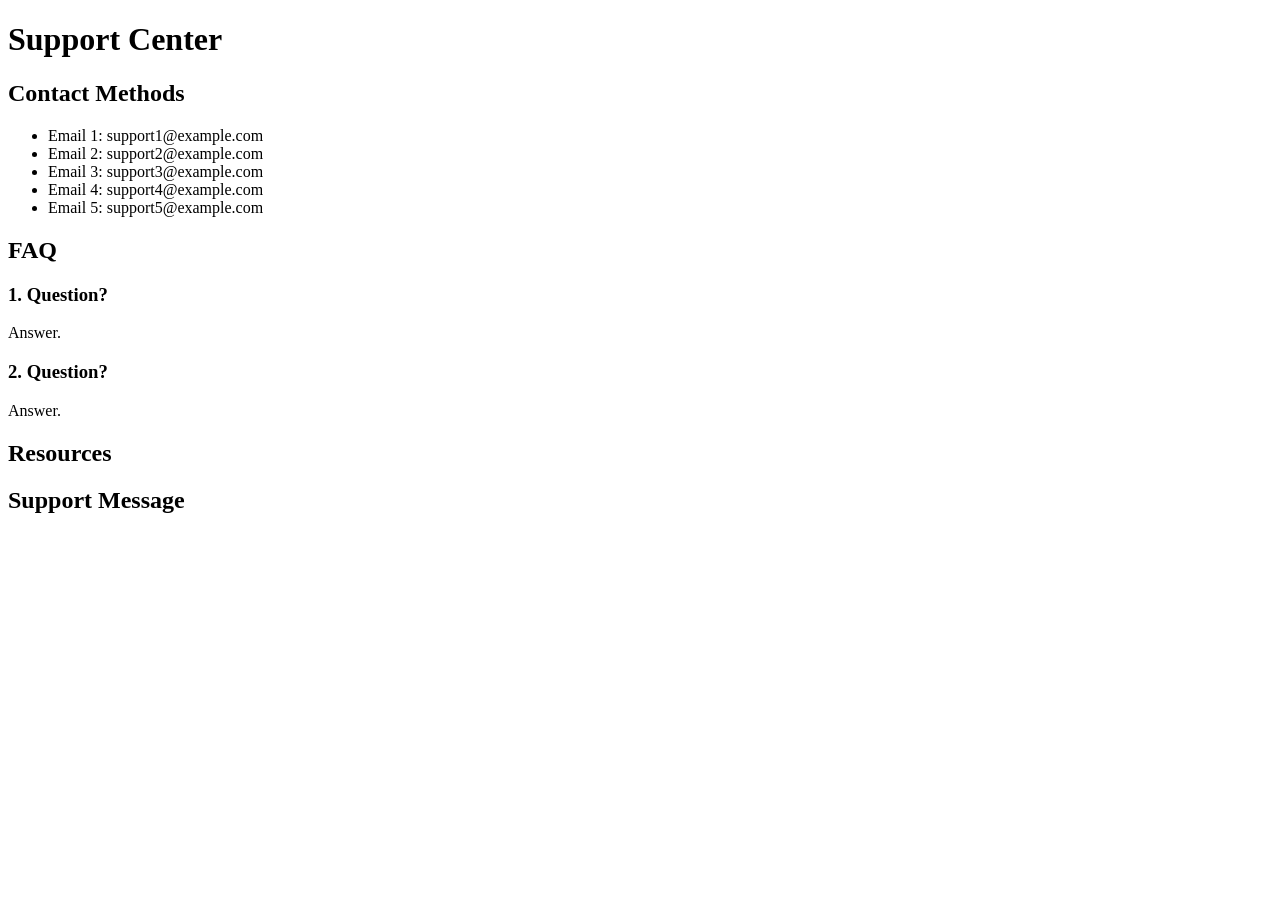
==== support.html @ 69777b8c "Add website files with privacy policy and support contact" ====
<!DOCTYPE html>
<html lang="en">
<head>
    <meta charset="UTF-8">
    <meta name="viewport" content="width=device-width, initial-scale=1.0">
    <title>Support Center</title>
</head>
<body>
    <h1>Support Center</h1>
    <section>
        <h2>Contact Methods</h2>
        <ul>
            <li>Email 1: support1@example.com</li>
            <li>Email 2: support2@example.com</li>
            <li>Email 3: support3@example.com</li>
            <li>Email 4: support4@example.com</li>
            <li>Email 5: support5@example.com</li>
        </ul>
    </section>
    <section>
        <h2>FAQ</h2>
        <h3>1. Question?</h3>
        <p>Answer.</p>
        <h3>2. Question?</h3>
        <p>Answer.</p>
        <!-- Additional FAQ items -->
    </section>
    <section>
        <h2>Resources</h2>
        <!-- Resources grid content -->
    </section>
    <section>
        <h2>Support Message</h2>
        <p><!-- Support message content --> </p>
    </section>
</body>
</html>
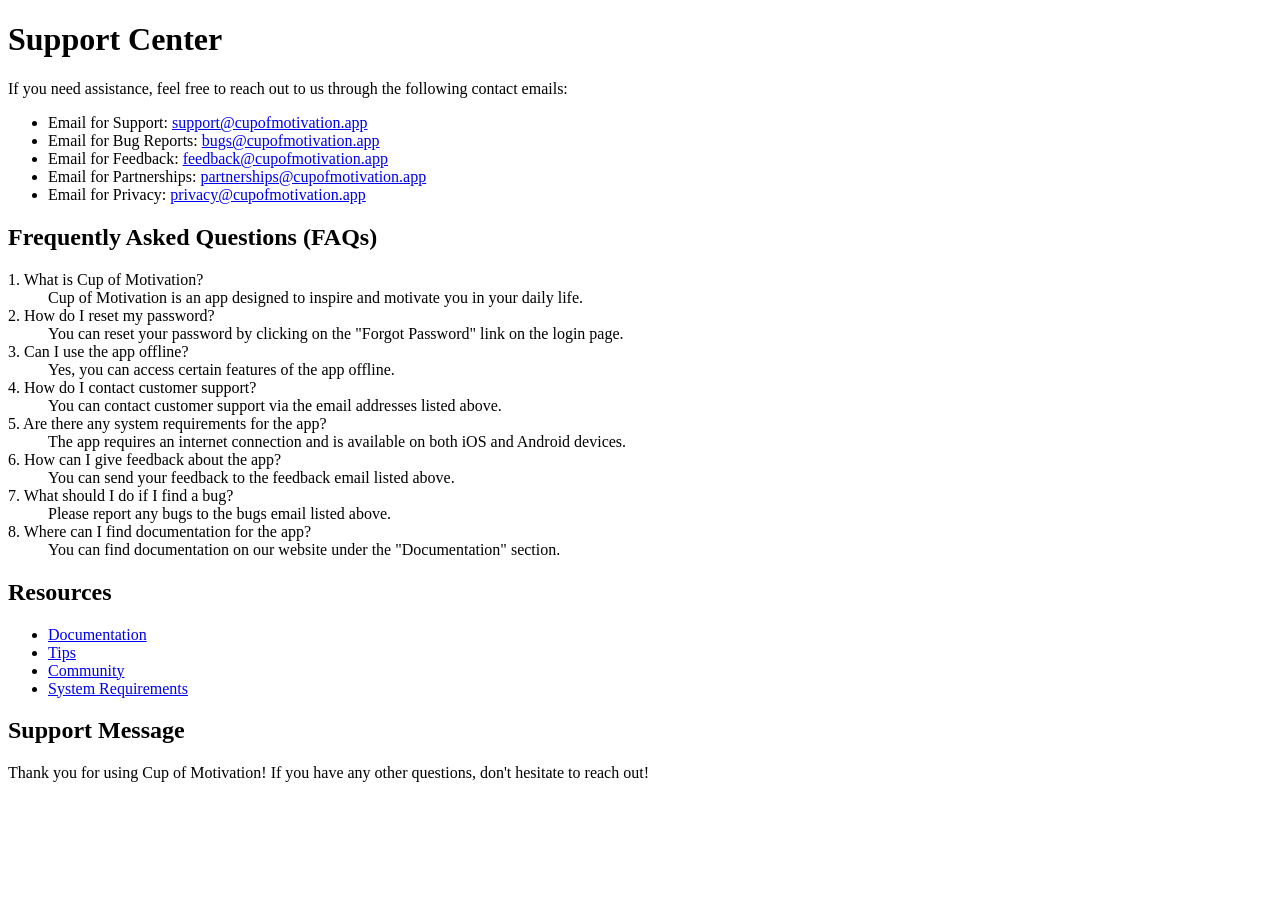
==== commit 24178696: "Update support.html with complete support center page" ====
--- a/support.html
+++ b/support.html
@@ -7,31 +7,48 @@
 </head>
 <body>
     <h1>Support Center</h1>
-    <section>
-        <h2>Contact Methods</h2>
-        <ul>
-            <li>Email 1: support1@example.com</li>
-            <li>Email 2: support2@example.com</li>
-            <li>Email 3: support3@example.com</li>
-            <li>Email 4: support4@example.com</li>
-            <li>Email 5: support5@example.com</li>
-        </ul>
-    </section>
-    <section>
-        <h2>FAQ</h2>
-        <h3>1. Question?</h3>
-        <p>Answer.</p>
-        <h3>2. Question?</h3>
-        <p>Answer.</p>
-        <!-- Additional FAQ items -->
-    </section>
-    <section>
-        <h2>Resources</h2>
-        <!-- Resources grid content -->
-    </section>
-    <section>
-        <h2>Support Message</h2>
-        <p><!-- Support message content --> </p>
-    </section>
+    <p>If you need assistance, feel free to reach out to us through the following contact emails:</p>
+    <ul>
+        <li>Email for Support: <a href="mailto:support@cupofmotivation.app">support@cupofmotivation.app</a></li>
+        <li>Email for Bug Reports: <a href="mailto:bugs@cupofmotivation.app">bugs@cupofmotivation.app</a></li>
+        <li>Email for Feedback: <a href="mailto:feedback@cupofmotivation.app">feedback@cupofmotivation.app</a></li>
+        <li>Email for Partnerships: <a href="mailto:partnerships@cupofmotivation.app">partnerships@cupofmotivation.app</a></li>
+        <li>Email for Privacy: <a href="mailto:privacy@cupofmotivation.app">privacy@cupofmotivation.app</a></li>
+    </ul>
+    <h2>Frequently Asked Questions (FAQs)</h2>
+    <dl>
+        <dt>1. What is Cup of Motivation?</dt>
+        <dd>Cup of Motivation is an app designed to inspire and motivate you in your daily life.</dd>
+
+        <dt>2. How do I reset my password?</dt>
+        <dd>You can reset your password by clicking on the "Forgot Password" link on the login page.</dd>
+
+        <dt>3. Can I use the app offline?</dt>
+        <dd>Yes, you can access certain features of the app offline.</dd>
+
+        <dt>4. How do I contact customer support?</dt>
+        <dd>You can contact customer support via the email addresses listed above.</dd>
+
+        <dt>5. Are there any system requirements for the app?</dt>
+        <dd>The app requires an internet connection and is available on both iOS and Android devices.</dd>
+
+        <dt>6. How can I give feedback about the app?</dt>
+        <dd>You can send your feedback to the feedback email listed above.</dd>
+
+        <dt>7. What should I do if I find a bug?</dt>
+        <dd>Please report any bugs to the bugs email listed above.</dd>
+
+        <dt>8. Where can I find documentation for the app?</dt>
+        <dd>You can find documentation on our website under the "Documentation" section.</dd>
+    </dl>
+    <h2>Resources</h2>
+    <ul>
+        <li><a href="/documentation">Documentation</a></li>
+        <li><a href="/tips">Tips</a></li>
+        <li><a href="/community">Community</a></li>
+        <li><a href="/system-requirements">System Requirements</a></li>
+    </ul>
+    <h2>Support Message</h2>
+    <p>Thank you for using Cup of Motivation! If you have any other questions, don't hesitate to reach out!</p>
 </body>
-</html>+</html>
